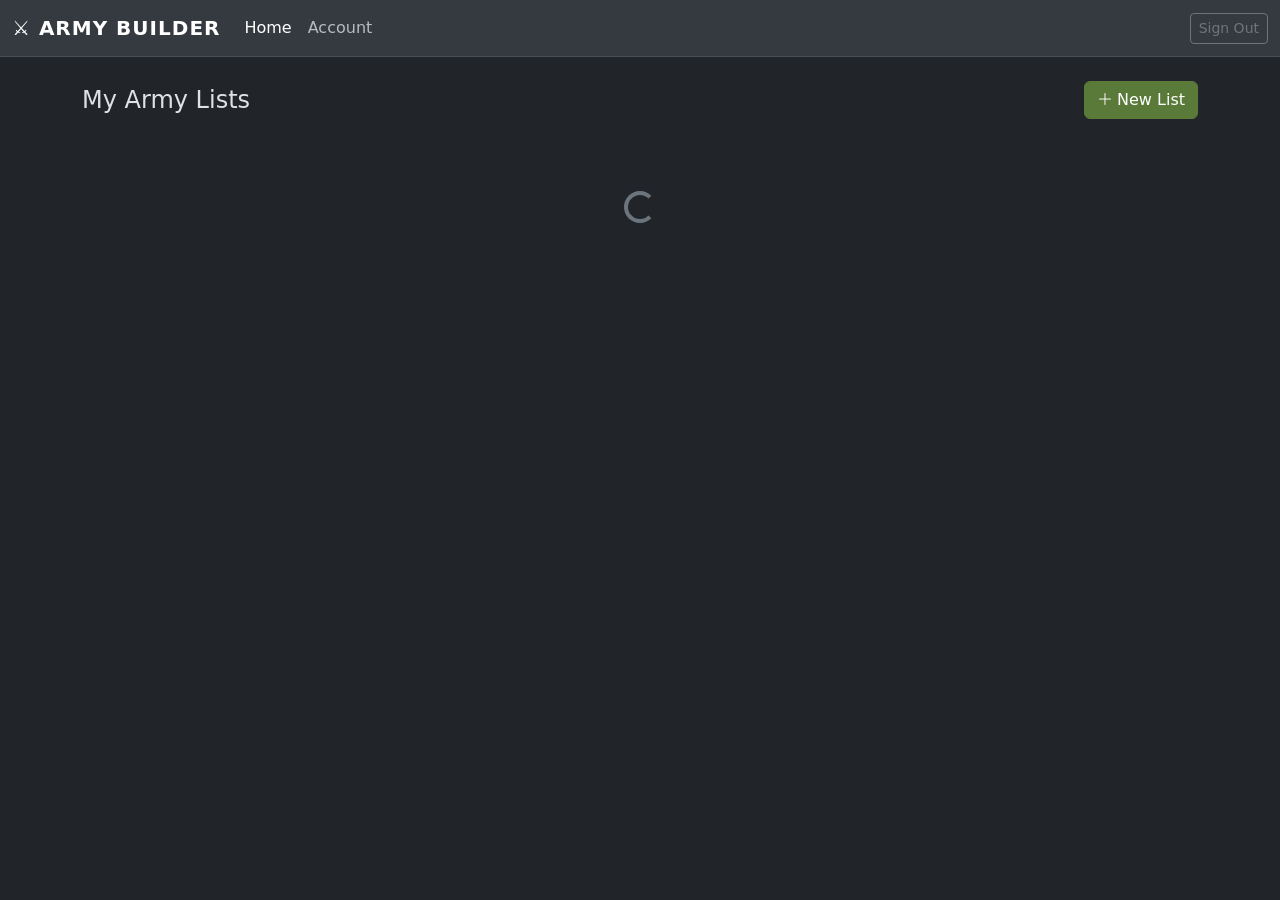
==== index.html @ ac0a49d4 "Base pages" ====
<!DOCTYPE html>
<html lang="en" data-bs-theme="dark">
<head>
  <meta charset="UTF-8">
  <meta name="viewport" content="width=device-width, initial-scale=1.0">
  <title>My Army Lists — Army Builder</title>
  <link rel="stylesheet" href="https://cdn.jsdelivr.net/npm/bootstrap@5.3.3/dist/css/bootstrap.min.css">
  <link rel="stylesheet" href="https://cdn.jsdelivr.net/npm/bootstrap-icons@1.11.3/font/bootstrap-icons.min.css">
  <link rel="stylesheet" href="css/styles.css">
</head>
<body>

  <nav class="navbar navbar-expand-lg bg-body-secondary border-bottom">
    <div class="container-fluid">
      <a class="navbar-brand" href="index.html">⚔️ Army Builder</a>
      <button class="navbar-toggler" type="button"
        data-bs-toggle="collapse" data-bs-target="#navMenu"
        aria-controls="navMenu" aria-expanded="false" aria-label="Toggle navigation">
        <span class="navbar-toggler-icon"></span>
      </button>
      <div class="collapse navbar-collapse" id="navMenu">
        <ul class="navbar-nav me-auto">
          <li class="nav-item">
            <a class="nav-link active" aria-current="page" href="index.html">Home</a>
          </li>
          <li class="nav-item">
            <a class="nav-link" href="account.html">Account</a>
          </li>
        </ul>
        <div class="d-flex align-items-center gap-2">
          <span class="text-secondary small" id="nav-user"></span>
          <button class="btn btn-sm btn-outline-secondary" id="btn-logout">Sign Out</button>
        </div>
      </div>
    </div>
  </nav>

  <main class="container py-4">

    <div class="d-flex align-items-center justify-content-between mb-4">
      <h2 class="h4 mb-0">My Army Lists</h2>
      <button class="btn btn-accent" id="btn-new-list">
        <i class="bi bi-plus-lg me-1"></i>New List
      </button>
    </div>

    <!-- Loading spinner -->
    <div id="lists-loading" class="text-center py-5">
      <div class="spinner-border text-secondary" role="status">
        <span class="visually-hidden">Loading…</span>
      </div>
    </div>

    <!-- Empty state -->
    <div id="lists-empty" class="d-none text-center py-5 text-secondary">
      <i class="bi bi-shield display-3 d-block mb-3 opacity-25"></i>
      <p class="mb-0 fw-semibold">No army lists yet.</p>
      <p class="small">Click <strong>New List</strong> to get started.</p>
    </div>

    <!-- Army list table -->
    <div id="lists-table" class="d-none">
      <table class="table table-hover align-middle">
        <thead class="table-dark">
          <tr>
            <th>Name</th>
            <th>Last Edited</th>
            <th>Units</th>
            <th>Cost</th>
            <th class="text-end">Actions</th>
          </tr>
        </thead>
        <tbody id="lists-tbody"></tbody>
      </table>
    </div>

  </main>

  <div id="toast-container" class="toast-container position-fixed bottom-0 end-0 p-3"></div>

  <script src="https://cdn.jsdelivr.net/npm/bootstrap@5.3.3/dist/js/bootstrap.bundle.min.js"></script>
  <script type="module" src="js/home.js"></script>
</body>
</html>
---- css/styles.css ----
/* ── Custom theme variables ──────────────────────────────────────────────────── */
:root {
  --wg-accent:        #5a7a3a;
  --wg-accent-hover:  #6a9045;
  --wg-bg-panel:      #1a1a1a;
  --wg-sidebar-width: 280px;
}

/* ── Global ───────────────────────────────────────────────────────────────────  */
body {
  min-height: 100vh;
}

/* ── Navbar ───────────────────────────────────────────────────────────────────  */
.navbar-brand {
  font-weight: 700;
  letter-spacing: 1px;
  text-transform: uppercase;
}

/* ── Accent colour helpers ────────────────────────────────────────────────────  */
.btn-accent {
  background-color: var(--wg-accent);
  border-color:     var(--wg-accent);
  color: #fff;
}
.btn-accent:hover,
.btn-accent:focus {
  background-color: var(--wg-accent-hover);
  border-color:     var(--wg-accent-hover);
  color: #fff;
}
.bg-accent {
  background-color: var(--wg-accent) !important;
}

/* ── Home page — army list table ────────────────────────────────────────────── */
.list-row {
  cursor: pointer;
  transition: background-color 0.15s;
}

/* ── Auth page ────────────────────────────────────────────────────────────────  */
.auth-card {
  max-width: 420px;
  margin: 4rem auto;
}

/* ── Builder page ── full-height three-column layout ────────────────────────── */
body.builder-page {
  height: 100vh;
  overflow: hidden;
  display: flex;
  flex-direction: column;
}

.builder-wrapper {
  flex: 1 1 0;
  min-height: 0;
  display: flex;
  overflow: hidden;
}

.builder-sidebar-left,
.builder-sidebar-right {
  width: var(--wg-sidebar-width);
  min-width: var(--wg-sidebar-width);
  max-width: var(--wg-sidebar-width);
  overflow-y: auto;
  background-color: var(--wg-bg-panel);
}

.builder-sidebar-left  { border-right: 1px solid rgba(255, 255, 255, 0.1); }
.builder-sidebar-right { border-left:  1px solid rgba(255, 255, 255, 0.1); }

.builder-main {
  flex: 1;
  min-width: 0;
  overflow-y: auto;
  padding: 1.25rem;
  display: flex;
  flex-direction: column;
}

/* ── Unit cards (left sidebar) ────────────────────────────────────────────────  */
.unit-card {
  cursor: pointer;
  transition: border-color 0.15s, background-color 0.15s;
}
.unit-card:hover {
  border-color: var(--wg-accent) !important;
}
.unit-card.selected {
  border-color: var(--wg-accent) !important;
  background-color: rgba(90, 122, 58, 0.15);
}

/* ── Unit stats grid (right sidebar) ─────────────────────────────────────────  */
.stat-grid {
  display: grid;
  grid-template-columns: 1fr 1fr;
  gap: 0.4rem;
}
.stat-item {
  background: rgba(255, 255, 255, 0.05);
  border-radius: 4px;
  padding: 0.3rem 0.5rem;
  font-size: 0.8rem;
}
.stat-label {
  display: block;
  text-transform: uppercase;
  font-size: 0.65rem;
  opacity: 0.6;
  margin-bottom: 1px;
}
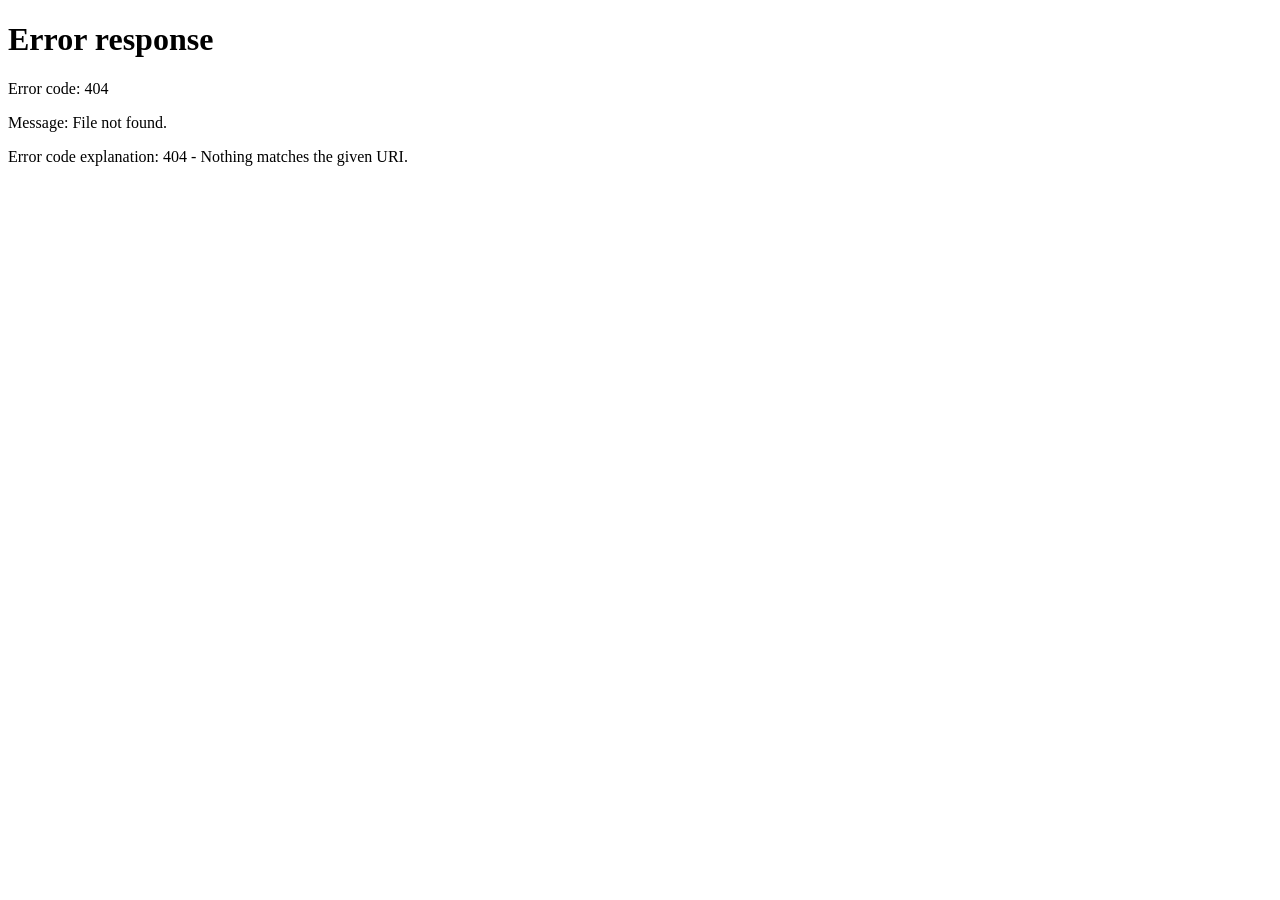
==== commit 760a0e68: "extension & List creation" ====
--- a/index.html
+++ b/index.html
@@ -1,84 +1,11 @@
 <!DOCTYPE html>
-<html lang="en" data-bs-theme="dark">
+<html lang="en">
 <head>
   <meta charset="UTF-8">
-  <meta name="viewport" content="width=device-width, initial-scale=1.0">
-  <title>My Army Lists — Army Builder</title>
-  <link rel="stylesheet" href="https://cdn.jsdelivr.net/npm/bootstrap@5.3.3/dist/css/bootstrap.min.css">
-  <link rel="stylesheet" href="https://cdn.jsdelivr.net/npm/bootstrap-icons@1.11.3/font/bootstrap-icons.min.css">
-  <link rel="stylesheet" href="css/styles.css">
+  <meta http-equiv="refresh" content="0; url=/home">
+  <title>Redirecting…</title>
 </head>
 <body>
-
-  <nav class="navbar navbar-expand-lg bg-body-secondary border-bottom">
-    <div class="container-fluid">
-      <a class="navbar-brand" href="index.html">⚔️ Army Builder</a>
-      <button class="navbar-toggler" type="button"
-        data-bs-toggle="collapse" data-bs-target="#navMenu"
-        aria-controls="navMenu" aria-expanded="false" aria-label="Toggle navigation">
-        <span class="navbar-toggler-icon"></span>
-      </button>
-      <div class="collapse navbar-collapse" id="navMenu">
-        <ul class="navbar-nav me-auto">
-          <li class="nav-item">
-            <a class="nav-link active" aria-current="page" href="index.html">Home</a>
-          </li>
-          <li class="nav-item">
-            <a class="nav-link" href="account.html">Account</a>
-          </li>
-        </ul>
-        <div class="d-flex align-items-center gap-2">
-          <span class="text-secondary small" id="nav-user"></span>
-          <button class="btn btn-sm btn-outline-secondary" id="btn-logout">Sign Out</button>
-        </div>
-      </div>
-    </div>
-  </nav>
-
-  <main class="container py-4">
-
-    <div class="d-flex align-items-center justify-content-between mb-4">
-      <h2 class="h4 mb-0">My Army Lists</h2>
-      <button class="btn btn-accent" id="btn-new-list">
-        <i class="bi bi-plus-lg me-1"></i>New List
-      </button>
-    </div>
-
-    <!-- Loading spinner -->
-    <div id="lists-loading" class="text-center py-5">
-      <div class="spinner-border text-secondary" role="status">
-        <span class="visually-hidden">Loading…</span>
-      </div>
-    </div>
-
-    <!-- Empty state -->
-    <div id="lists-empty" class="d-none text-center py-5 text-secondary">
-      <i class="bi bi-shield display-3 d-block mb-3 opacity-25"></i>
-      <p class="mb-0 fw-semibold">No army lists yet.</p>
-      <p class="small">Click <strong>New List</strong> to get started.</p>
-    </div>
-
-    <!-- Army list table -->
-    <div id="lists-table" class="d-none">
-      <table class="table table-hover align-middle">
-        <thead class="table-dark">
-          <tr>
-            <th>Name</th>
-            <th>Last Edited</th>
-            <th>Units</th>
-            <th>Cost</th>
-            <th class="text-end">Actions</th>
-          </tr>
-        </thead>
-        <tbody id="lists-tbody"></tbody>
-      </table>
-    </div>
-
-  </main>
-
-  <div id="toast-container" class="toast-container position-fixed bottom-0 end-0 p-3"></div>
-
-  <script src="https://cdn.jsdelivr.net/npm/bootstrap@5.3.3/dist/js/bootstrap.bundle.min.js"></script>
-  <script type="module" src="js/home.js"></script>
+  <script>window.location.replace('/home');</script>
 </body>
 </html>
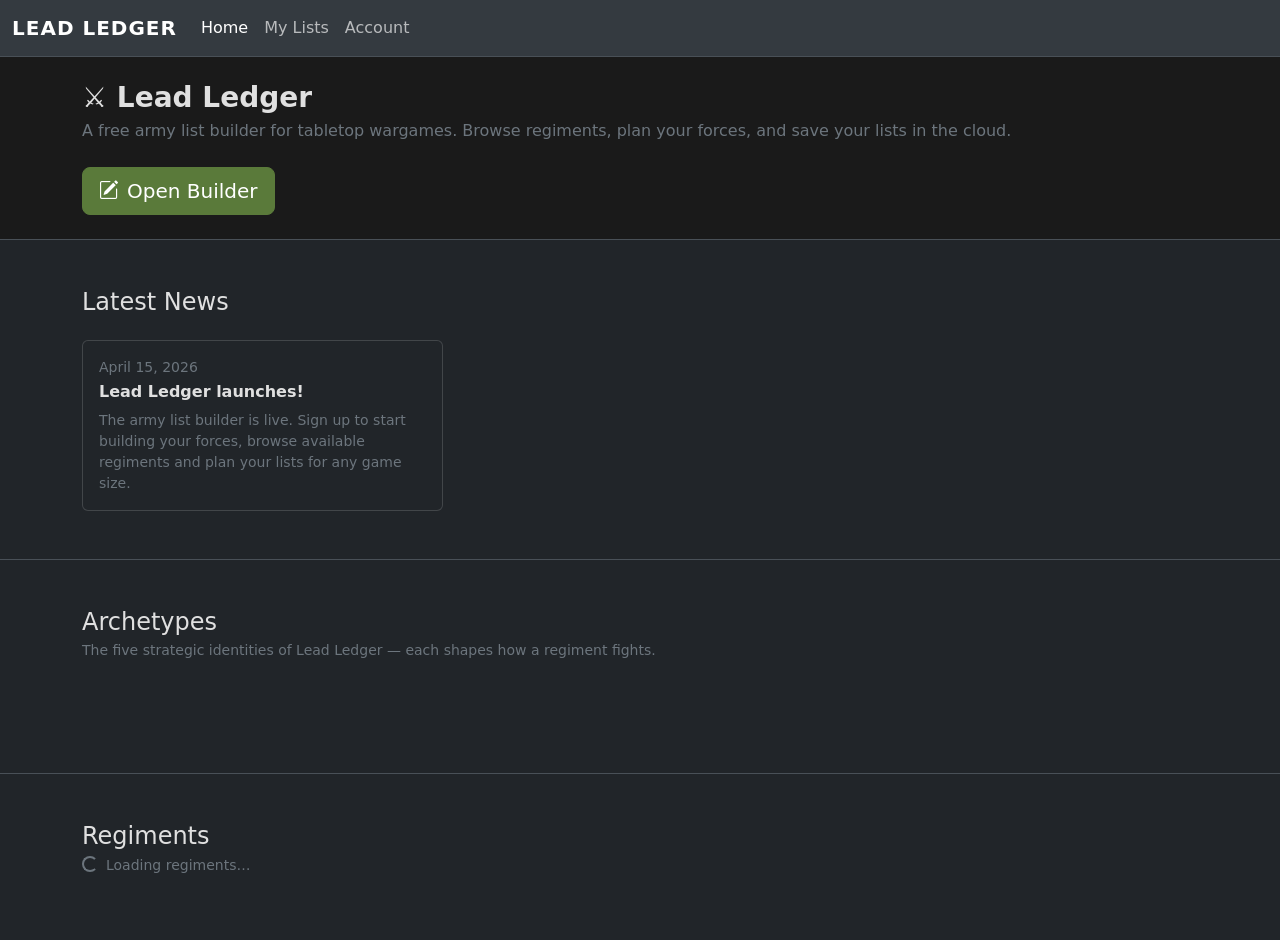
==== commit ae7ffcc4: "homepage prototype" ====
--- a/index.html
+++ b/index.html
@@ -1,11 +1,118 @@
 <!DOCTYPE html>
-<html lang="en">
+<html lang="en" data-bs-theme="dark">
 <head>
   <meta charset="UTF-8">
-  <meta http-equiv="refresh" content="0; url=/home">
-  <title>Redirecting…</title>
+  <meta name="viewport" content="width=device-width, initial-scale=1.0">
+  <title>Lead Ledger</title>
+  <link rel="stylesheet" href="https://cdn.jsdelivr.net/npm/bootstrap@5.3.3/dist/css/bootstrap.min.css">
+  <link rel="stylesheet" href="https://cdn.jsdelivr.net/npm/bootstrap-icons@1.11.3/font/bootstrap-icons.min.css">
+  <link rel="stylesheet" href="css/styles.css">
 </head>
 <body>
-  <script>window.location.replace('/home');</script>
+
+  <nav class="navbar navbar-expand-lg bg-body-secondary border-bottom">
+    <div class="container-fluid">
+      <a class="navbar-brand" href="/">Lead Ledger</a>
+      <button class="navbar-toggler" type="button"
+        data-bs-toggle="collapse" data-bs-target="#navMenu"
+        aria-controls="navMenu" aria-expanded="false" aria-label="Toggle navigation">
+        <span class="navbar-toggler-icon"></span>
+      </button>
+      <div class="collapse navbar-collapse" id="navMenu">
+        <ul class="navbar-nav me-auto">
+          <li class="nav-item">
+            <a class="nav-link active" aria-current="page" href="/">Home</a>
+          </li>
+          <li class="nav-item">
+            <a class="nav-link" href="/home">My Lists</a>
+          </li>
+          <li class="nav-item">
+            <a class="nav-link" href="/account">Account</a>
+          </li>
+        </ul>
+        <div class="d-flex align-items-center gap-2" id="nav-auth-area">
+          <!-- populated by landing.js -->
+        </div>
+      </div>
+    </div>
+  </nav>
+
+  <!-- ── Hero ─────────────────────────────────────────────────────────────── -->
+  <section class="py-4 border-bottom" style="background: var(--wg-bg-panel)">
+    <div class="container">
+      <div class="d-flex align-items-center justify-content-between gap-4 flex-wrap">
+        <div>
+          <h1 class="h3 fw-bold mb-1">⚔️ Lead Ledger</h1>
+          <!-- Edit the description below -->
+          <p class="text-secondary mb-0">
+            A free army list builder for tabletop wargames. Browse regiments,
+            plan your forces, and save your lists in the cloud.
+          </p>
+        </div>
+        <a href="/home" class="btn btn-accent btn-lg flex-shrink-0">
+          <i class="bi bi-pencil-square me-2"></i>Open Builder
+        </a>
+      </div>
+    </div>
+  </section>
+
+  <!-- ── News ─────────────────────────────────────────────────────────────── -->
+  <section class="py-5 border-bottom">
+    <div class="container">
+      <h2 class="h4 mb-4">Latest News</h2>
+      <div class="row g-3" id="news-list">
+
+        <!-- Add news cards here by copying this block -->
+        <div class="col-md-6 col-lg-4">
+          <div class="card h-100">
+            <div class="card-body">
+              <p class="text-secondary small mb-1">April 15, 2026</p>
+              <h5 class="card-title h6 fw-semibold">Lead Ledger launches!</h5>
+              <p class="card-text text-secondary small">
+                The army list builder is live. Sign up to start building your forces,
+                browse available regiments and plan your lists for any game size.
+              </p>
+            </div>
+          </div>
+        </div>
+
+      </div>
+    </div>
+  </section>
+
+  <!-- ── Archetypes ─────────────────────────────────────────────────────────── -->
+  <section class="border-bottom pb-5">
+    <div class="container pt-5 pb-3">
+      <h2 class="h4 mb-1">Archetypes</h2>
+      <p class="text-secondary small mb-0">The five strategic identities of Lead Ledger — each shapes how a regiment fights.</p>
+    </div>
+    <!-- Full-width dark tab bar — populated by landing.js -->
+    <div class="lp-archetype-bar" id="archetype-tabs"></div>
+    <div class="container">
+      <div class="lp-panel" id="archetype-panel"></div>
+    </div>
+  </section>
+
+  <!-- ── Regiments ─────────────────────────────────────────────────────────── -->
+  <section class="pb-5">
+    <div class="container pt-5 pb-3">
+      <h2 class="h4 mb-1">Regiments</h2>
+      <div id="regiments-loading" class="text-secondary small">
+        <span class="spinner-border spinner-border-sm me-2"></span>Loading regiments…
+      </div>
+    </div>
+    <div id="regiments-content" class="d-none">
+      <!-- Full-width dark tab bar — populated by landing.js -->
+      <div class="lp-section-tabs" id="regiment-tabs"></div>
+      <div class="container">
+        <div class="lp-panel" id="regiment-panel"></div>
+      </div>
+    </div>
+  </section>
+
+  <div id="toast-container" class="toast-container position-fixed bottom-0 end-0 p-3"></div>
+
+  <script src="https://cdn.jsdelivr.net/npm/bootstrap@5.3.3/dist/js/bootstrap.bundle.min.js"></script>
+  <script type="module" src="js/landing.js"></script>
 </body>
 </html>
--- a/css/styles.css
+++ b/css/styles.css
@@ -0,0 +1,349 @@
+/* ── Custom theme variables ──────────────────────────────────────────────────── */
+:root {
+  --wg-accent:        #5a7a3a;
+  --wg-accent-hover:  #6a9045;
+  --wg-bg-panel:      #1a1a1a;
+  --wg-sidebar-width: 280px;
+  --wg-sidebar-right-width: 560px;
+}
+
+/* ── Global ───────────────────────────────────────────────────────────────────  */
+body {
+  min-height: 100vh;
+}
+:root {
+  --bs-body-color: #e0e0e0;       /* main text */
+  --bs-secondary-color: #9a9a9a;  /* muted/secondary text */
+}
+
+/* ── Navbar ───────────────────────────────────────────────────────────────────  */
+.navbar-brand {
+  font-weight: 700;
+  letter-spacing: 1px;
+  text-transform: uppercase;
+}
+
+/* ── Accent colour helpers ────────────────────────────────────────────────────  */
+.btn-accent {
+  background-color: var(--wg-accent);
+  border-color:     var(--wg-accent);
+  color: #fff;
+}
+.btn-accent:hover,
+.btn-accent:focus {
+  background-color: var(--wg-accent-hover);
+  border-color:     var(--wg-accent-hover);
+  color: #fff;
+}
+.bg-accent {
+  background-color: var(--wg-accent) !important;
+}
+
+/* ── Home page — army list table ────────────────────────────────────────────── */
+.list-row {
+  cursor: pointer;
+  transition: background-color 0.15s;
+}
+
+/* ── Auth page ────────────────────────────────────────────────────────────────  */
+.auth-card {
+  max-width: 420px;
+  margin: 4rem auto;
+}
+
+/* ── Builder page ── full-height three-column layout ────────────────────────── */
+body.builder-page {
+  height: 100vh;
+  overflow: hidden;
+  display: flex;
+  flex-direction: column;
+}
+
+.builder-wrapper {
+  flex: 1 1 0;
+  min-height: 0;
+  display: flex;
+  overflow: hidden;
+}
+
+.builder-sidebar-left {
+  width: var(--wg-sidebar-width);
+  min-width: var(--wg-sidebar-width);
+  max-width: var(--wg-sidebar-width);
+  overflow-y: auto;
+  background-color: var(--wg-bg-panel);
+}
+
+.builder-sidebar-right {
+  width: var(--wg-sidebar-right-width);
+  min-width: var(--wg-sidebar-right-width);
+  max-width: var(--wg-sidebar-right-width);
+  overflow-y: auto;
+  background-color: var(--wg-bg-panel);
+}
+
+.builder-sidebar-left  { border-left: 1px solid rgba(255, 255, 255, 0.1); }
+.builder-sidebar-right { border-right:  1px solid rgba(255, 255, 255, 0.1); }
+
+.builder-main {
+  flex: 1;
+  min-width: 0;
+  overflow-y: auto;
+  padding: 1.25rem;
+  display: flex;
+  flex-direction: column;
+}
+
+/* ── Landing page tab-panel (Archetypes + Regiments) ─────────────────────────── */
+
+/* Full-width dark archetype bar */
+.lp-archetype-bar {
+  display: flex;
+  width: 100%;
+  overflow-x: auto;
+  background-color: color-mix(in srgb, var(--wg-bg-panel) 60%, black 40%);
+  scrollbar-width: none;
+}
+.lp-archetype-bar::-webkit-scrollbar { display: none; }
+
+.lp-archetype-bar .lp-tab-btn {
+  flex: 1 1 0;
+  min-width: 100px;
+  padding: 1rem 0.5rem;
+  text-align: center;
+  background: transparent;
+  border: none;
+  border-bottom: 3px solid transparent;
+  color: var(--bs-secondary-color);
+  cursor: pointer;
+  font-size: 0.85rem;
+  white-space: nowrap;
+  transition: color 0.15s, background-color 0.15s, border-color 0.15s;
+}
+.lp-archetype-bar .lp-tab-btn:hover {
+  color: var(--bs-body-color);
+  background-color: rgba(255,255,255,0.04);
+}
+.lp-archetype-bar .lp-tab-btn.active {
+  color: var(--bs-body-color);
+  font-weight: 600;
+  border-bottom-color: var(--wg-accent);
+  background-color: rgba(255,255,255,0.06);
+}
+
+/* Generic tabs (Regiments etc.) */
+.lp-section-tabs {
+  display: flex;
+  width: 100%;
+  overflow-x: auto;
+  background-color: color-mix(in srgb, var(--wg-bg-panel) 60%, black 40%);
+  scrollbar-width: none;
+}
+.lp-section-tabs::-webkit-scrollbar { display: none; }
+
+.lp-section-tabs .lp-tab-btn {
+  flex: 1 1 0;
+  min-width: 100px;
+  padding: 1rem 0.5rem;
+  text-align: center;
+  background: transparent;
+  border: none;
+  border-bottom: 3px solid transparent;
+  color: var(--bs-secondary-color);
+  cursor: pointer;
+  font-size: 0.85rem;
+  white-space: nowrap;
+  transition: color 0.15s, background-color 0.15s, border-color 0.15s;
+}
+.lp-section-tabs .lp-tab-btn:hover {
+  color: var(--bs-body-color);
+  background-color: rgba(255,255,255,0.04);
+}
+.lp-section-tabs .lp-tab-btn.active {
+  color: var(--bs-body-color);
+  font-weight: 600;
+  border-bottom-color: var(--wg-accent);
+  background-color: rgba(255,255,255,0.06);
+}
+
+.lp-panel {
+  padding: 2rem 0 1rem;
+}
+.lp-panel-icon   { font-size: 2.5rem; margin-bottom: 0.5rem; }
+.lp-panel-title  { font-size: 1.4rem; font-weight: 700; margin-bottom: 0.2rem; }
+.lp-panel-subtext { font-size: 0.9rem; color: var(--bs-secondary-color); font-style: italic; margin-bottom: 0.75rem; }
+.lp-panel-desc   { max-width: 640px; color: var(--bs-secondary-color); line-height: 1.6; }
+
+.lp-archetype-img {
+  width: 100%;
+  max-width: 320px;
+  border-radius: 0.5rem;
+  object-fit: cover;
+  opacity: 0.9;
+}
+.lp-archetype-img-placeholder {
+  width: 280px;
+  height: 200px;
+  border: 2px dashed rgba(255,255,255,0.15);
+  border-radius: 0.5rem;
+  display: flex;
+  align-items: center;
+  justify-content: center;
+  color: var(--bs-secondary-color);
+  font-size: 0.8rem;
+  flex-shrink: 0;
+}
+
+/* ── Unit cards (left sidebar) ────────────────────────────────────────────────  */
+.unit-card {
+  cursor: pointer;
+  transition: border-color 0.15s, background-color 0.15s;
+}
+.unit-card:hover {
+  border-color: var(--wg-accent) !important;
+}
+.unit-card.selected {
+  border-color: var(--wg-accent) !important;
+  background-color: rgba(90, 122, 58, 0.15);
+}
+
+/* ── Commands (center panel) ──────────────────────────────────────────────────  */
+.command-group-header {
+  padding: 0.35rem 0.75rem;
+  font-size: 0.65rem;
+  text-transform: uppercase;
+  letter-spacing: 0.06em;
+  color: var(--bs-secondary-color);
+  background: rgba(255,255,255,0.04);
+  border-bottom: 1px solid rgba(255,255,255,0.07);
+}
+.command-row {
+  display: flex;
+  align-items: center;
+  justify-content: space-between;
+  padding: 0.45rem 0.75rem;
+  cursor: pointer;
+  border-bottom: 1px solid rgba(255,255,255,0.05);
+  transition: background-color 0.12s;
+  font-size: 0.85rem;
+}
+.command-row:last-child { border-bottom: none; }
+.command-row:hover { background-color: rgba(255,255,255,0.05); }
+.command-row.selected { background-color: rgba(90,122,58,0.18); }
+.command-row-name { font-weight: 500; }
+.command-row-cost { font-size: 0.7rem; }
+
+/* ── Command detail table (right sidebar) ────────────────────────────────────  */
+.command-detail-table th {
+  color: var(--bs-secondary-color);
+  font-weight: 600;
+  font-size: 0.75rem;
+  white-space: nowrap;
+  vertical-align: top;
+}
+.command-detail-table td {
+  font-size: 0.85rem;
+  line-height: 1.55;
+}
+
+/* ── Unit stats grid (right sidebar) ─────────────────────────────────────────  */
+.stat-grid {
+  display: grid;
+  grid-template-columns: 1fr 1fr;
+  gap: 0.4rem;
+}
+.stat-item {
+  background: rgba(255, 255, 255, 0.05);
+  border-radius: 4px;
+  padding: 0.3rem 0.5rem;
+  font-size: 0.8rem;
+}
+.stat-label {
+  display: block;
+  text-transform: uppercase;
+  font-size: 0.65rem;
+  opacity: 0.6;
+  margin-bottom: 1px;
+}
+
+/* ── MACH stat row ────────────────────────────────────────────────────────────  */
+.mach-row {
+  display: flex;
+  gap: 0.4rem;
+}
+.mach-cell {
+  flex: 1;
+  background: rgba(255, 255, 255, 0.05);
+  border-radius: 4px;
+  padding: 0.35rem 0.4rem;
+  text-align: center;
+}
+.mach-label {
+  display: block;
+  font-size: 0.6rem;
+  text-transform: uppercase;
+  letter-spacing: 0.04em;
+  opacity: 0.55;
+  margin-bottom: 2px;
+}
+.mach-value {
+  font-size: 0.9rem;
+  font-weight: 600;
+}
+
+/* ── Weapons table ────────────────────────────────────────────────────────────  */
+.weapons-table {
+  font-size: 0.72rem;
+}
+.weapons-table th,
+.weapons-table td {
+  padding: 0.2rem 0.35rem;
+  white-space: nowrap;
+}
+.weapons-table thead th {
+  font-size: 0.65rem;
+  text-transform: uppercase;
+  letter-spacing: 0.03em;
+  opacity: 0.7;
+}
+
+/* ── Detail panel section labels ─────────────────────────────────────────────  */
+.section-label {
+  font-size: 0.65rem;
+  text-transform: uppercase;
+  letter-spacing: 0.05em;
+  color: var(--bs-secondary-color);
+  font-weight: 700;
+}
+
+/* Description text — whiter than secondary but not full white */
+.detail-desc {
+  color: rgba(255, 255, 255, 0.78) !important;
+}
+
+/* ── Center list section headers ─────────────────────────────────────────────  */
+.list-section-header {
+  display: flex;
+  align-items: center;
+  justify-content: space-between;
+  font-size: 0.7rem;
+  text-transform: uppercase;
+  letter-spacing: 0.05em;
+  font-weight: 700;
+  color: var(--bs-secondary-color);
+  padding: 0.5rem 0.25rem 0.25rem;
+  margin-top: 0.5rem;
+  border-bottom: 1px solid rgba(255,255,255,0.08);
+  margin-bottom: 0.5rem;
+  cursor: pointer;
+  user-select: none;
+  transition: color 0.12s;
+}
+.list-section-header:hover { color: var(--bs-body-color); }
+.list-section-header:first-child { margin-top: 0; }
+
+.collapse-arrow {
+  font-size: 0.7rem;
+  transition: transform 0.18s;
+}
+.collapse-arrow.collapsed { transform: rotate(-90deg); }
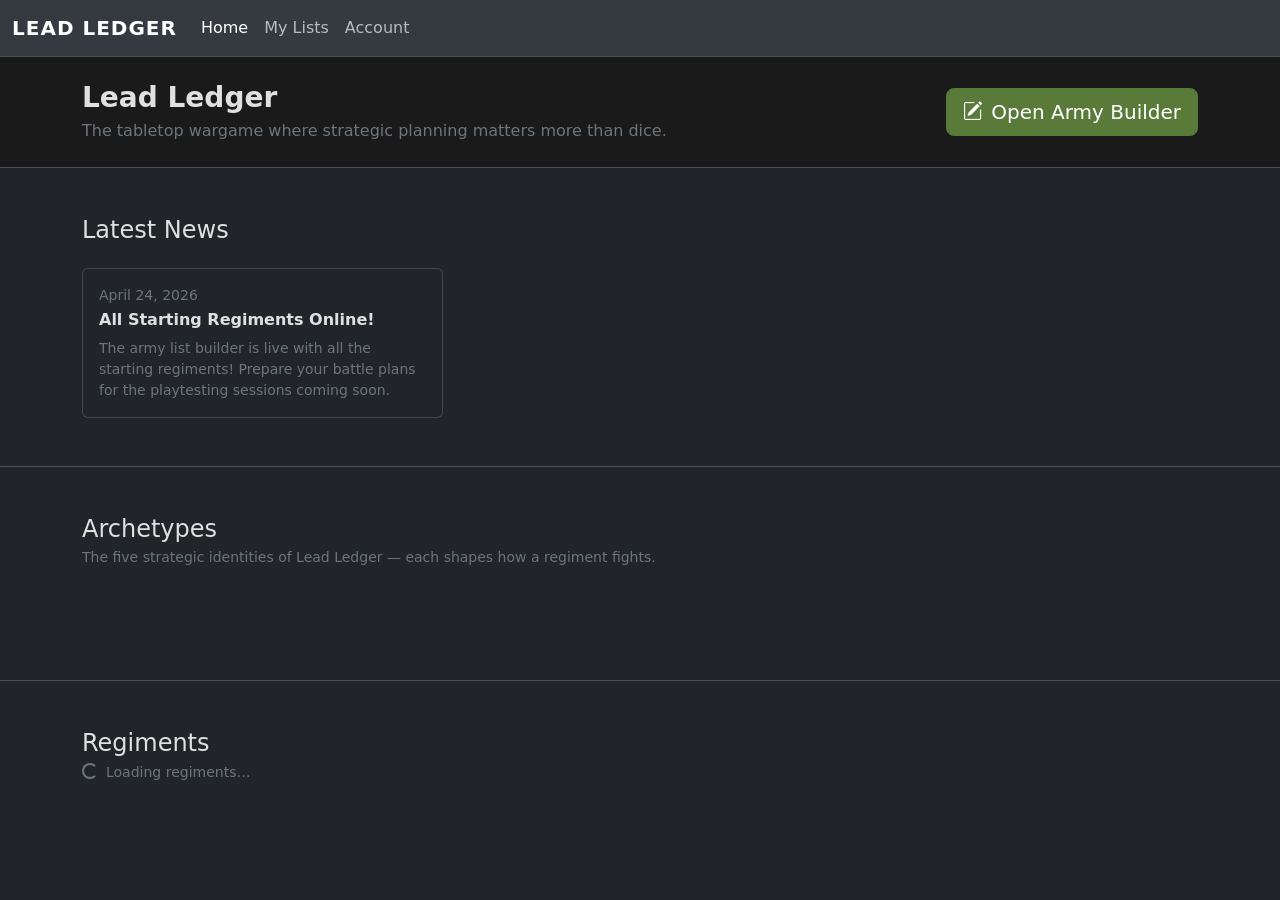
==== commit 544ee0ac: "finished homepage prototype! Co-authored-by: Copilot <copilot@github.com>" ====
--- a/index.html
+++ b/index.html
@@ -42,15 +42,14 @@
     <div class="container">
       <div class="d-flex align-items-center justify-content-between gap-4 flex-wrap">
         <div>
-          <h1 class="h3 fw-bold mb-1">⚔️ Lead Ledger</h1>
+          <h1 class="h3 fw-bold mb-1">Lead Ledger</h1>
           <!-- Edit the description below -->
           <p class="text-secondary mb-0">
-            A free army list builder for tabletop wargames. Browse regiments,
-            plan your forces, and save your lists in the cloud.
+            The tabletop wargame where strategic planning matters more than dice.
           </p>
         </div>
         <a href="/home" class="btn btn-accent btn-lg flex-shrink-0">
-          <i class="bi bi-pencil-square me-2"></i>Open Builder
+          <i class="bi bi-pencil-square me-2"></i>Open Army Builder
         </a>
       </div>
     </div>
@@ -66,11 +65,11 @@
         <div class="col-md-6 col-lg-4">
           <div class="card h-100">
             <div class="card-body">
-              <p class="text-secondary small mb-1">April 15, 2026</p>
-              <h5 class="card-title h6 fw-semibold">Lead Ledger launches!</h5>
+              <p class="text-secondary small mb-1">April 24, 2026</p>
+              <h5 class="card-title h6 fw-semibold">All Starting Regiments Online!</h5>
               <p class="card-text text-secondary small">
-                The army list builder is live. Sign up to start building your forces,
-                browse available regiments and plan your lists for any game size.
+                The army list builder is live with all the starting regiments!
+                Prepare your battle plans for the playtesting sessions coming soon.
               </p>
             </div>
           </div>
--- a/css/styles.css
+++ b/css/styles.css
@@ -110,6 +110,10 @@
   flex: 1 1 0;
   min-width: 100px;
   padding: 1rem 0.5rem;
+  display: flex;
+  flex-direction: column;
+  align-items: center;
+  gap: 0.35rem;
   text-align: center;
   background: transparent;
   border: none;
@@ -193,6 +197,20 @@
   font-size: 0.8rem;
   flex-shrink: 0;
 }
+.lp-archetype-tab-img {
+  width: 28px;
+  height: 28px;
+  border-radius: 50%;
+  object-fit: cover;
+  opacity: 0.85;
+}
+.lp-archetype-tab-placeholder {
+  width: 28px;
+  height: 28px;
+  border-radius: 50%;
+  background: rgba(255,255,255,0.08);
+  border: 1px dashed rgba(255,255,255,0.2);
+}
 
 /* ── Unit cards (left sidebar) ────────────────────────────────────────────────  */
 .unit-card {
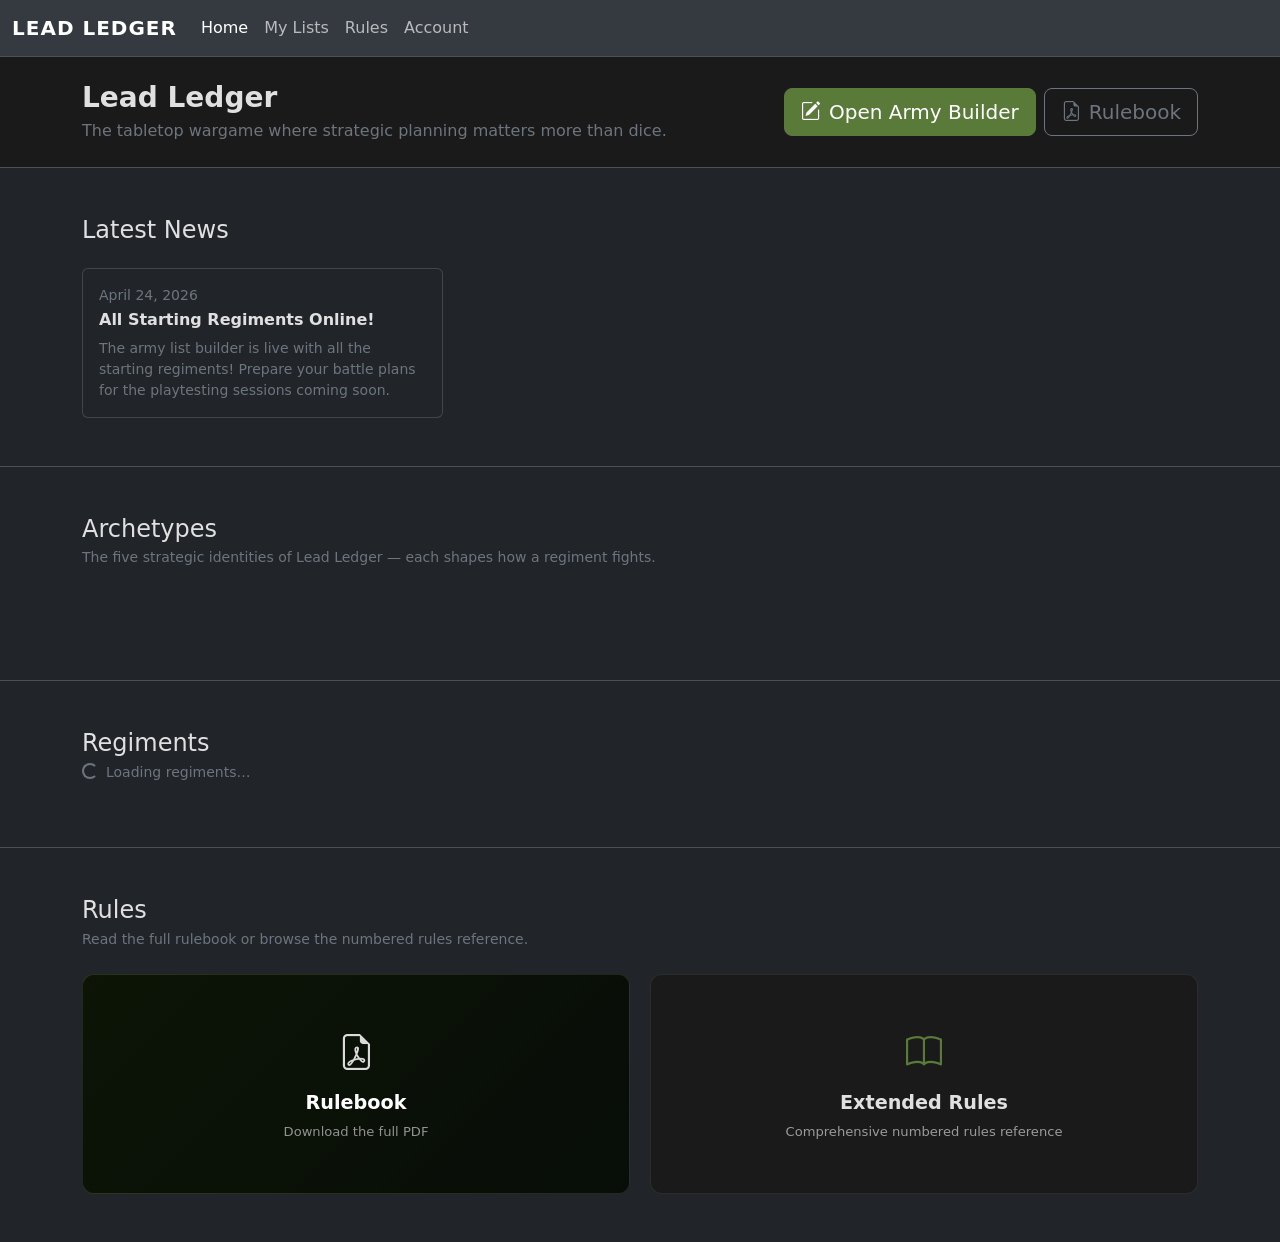
==== commit c43bc877: "rules draft" ====
--- a/index.html
+++ b/index.html
@@ -24,7 +24,10 @@
             <a class="nav-link active" aria-current="page" href="/">Home</a>
           </li>
           <li class="nav-item">
-            <a class="nav-link" href="/home">My Lists</a>
+            <a class="nav-link" href="/lists">My Lists</a>
+          </li>
+          <li class="nav-item">
+            <a class="nav-link" href="/rules/">Rules</a>
           </li>
           <li class="nav-item">
             <a class="nav-link" href="/account">Account</a>
@@ -48,9 +51,15 @@
             The tabletop wargame where strategic planning matters more than dice.
           </p>
         </div>
-        <a href="/home" class="btn btn-accent btn-lg flex-shrink-0">
-          <i class="bi bi-pencil-square me-2"></i>Open Army Builder
-        </a>
+        <div class="d-flex gap-2 flex-wrap flex-shrink-0">
+          <a href="/lists" class="btn btn-accent btn-lg">
+            <i class="bi bi-pencil-square me-2"></i>Open Army Builder
+          </a>
+          <a href="/rules/LeadLedger%20RuleBook.pdf" target="_blank" rel="noopener"
+             class="btn btn-outline-secondary btn-lg">
+            <i class="bi bi-file-earmark-pdf me-2"></i>Rulebook
+          </a>
+        </div>
       </div>
     </div>
   </section>
@@ -109,9 +118,44 @@
     </div>
   </section>
 
+  <!-- ── Rules ──────────────────────────────────────────────────────────────── -->
+  <section class="py-5 border-top">
+    <div class="container">
+      <h2 class="h4 mb-1">Rules</h2>
+      <p class="text-secondary small mb-4">Read the full rulebook or browse the numbered rules reference.</p>
+      <div class="rules-landing-grid">
+
+        <!-- PDF card — set a cover image by saving rules/cover.jpg
+             (screenshot of the PDF's first page). The image will appear
+             as a blurred, foggy background. Without it, a dark gradient shows. -->
+        <a href="/rules/LeadLedger%20RuleBook.pdf" target="_blank" rel="noopener"
+           class="rules-pdf-card">
+          <div class="rules-pdf-bg" style="background-image:url('/rules/cover.jpg')"></div>
+          <div class="rules-pdf-overlay"></div>
+          <div class="rules-card-content">
+            <i class="bi bi-file-earmark-pdf rules-card-icon"></i>
+            <div class="rules-card-title">Rulebook</div>
+            <div class="rules-card-sub">Download the full PDF</div>
+          </div>
+        </a>
+
+        <!-- Extended rules card -->
+        <a href="/rules/" class="rules-ext-card">
+          <div class="rules-card-content">
+            <i class="bi bi-book rules-card-icon"></i>
+            <div class="rules-card-title">Extended Rules</div>
+            <div class="rules-card-sub">Comprehensive numbered rules reference</div>
+          </div>
+        </a>
+
+      </div>
+    </div>
+  </section>
+
   <div id="toast-container" class="toast-container position-fixed bottom-0 end-0 p-3"></div>
 
   <script src="https://cdn.jsdelivr.net/npm/bootstrap@5.3.3/dist/js/bootstrap.bundle.min.js"></script>
+  <script type="module" src="js/tracker.js"></script>
   <script type="module" src="js/landing.js"></script>
 </body>
 </html>
--- a/css/styles.css
+++ b/css/styles.css
@@ -365,3 +365,203 @@
   transition: transform 0.18s;
 }
 .collapse-arrow.collapsed { transform: rotate(-90deg); }
+
+/* ── Landing page — Rules section ────────────────────────────────────────────── */
+.rules-landing-grid {
+  display: grid;
+  grid-template-columns: 1fr 1fr;
+  gap: 1.25rem;
+}
+@media (max-width: 767px) {
+  .rules-landing-grid { grid-template-columns: 1fr; }
+}
+
+/* Shared card content (icon + title + sub) */
+.rules-card-content {
+  position: relative;
+  z-index: 1;
+  text-align: center;
+  padding: 1rem;
+}
+.rules-card-icon {
+  font-size: 2.25rem;
+  display: block;
+  margin-bottom: 0.5rem;
+}
+.rules-card-title {
+  font-size: 1.2rem;
+  font-weight: 700;
+  margin-bottom: 0.25rem;
+}
+.rules-card-sub {
+  font-size: 0.82rem;
+}
+
+/* PDF card — foggy cover bg */
+.rules-pdf-card {
+  position: relative;
+  height: 220px;
+  border-radius: 0.75rem;
+  overflow: hidden;
+  display: flex;
+  align-items: center;
+  justify-content: center;
+  text-decoration: none;
+  color: #fff;
+  background: linear-gradient(135deg, #1a2a0a 0%, #0d150d 100%);
+  border: 1px solid rgba(255,255,255,0.07);
+  transition: transform 0.2s;
+}
+.rules-pdf-card:hover { transform: translateY(-2px); color: #fff; }
+
+/* Background layer: blurred cover image */
+.rules-pdf-bg {
+  position: absolute;
+  inset: -24px;
+  background-size: cover;
+  background-position: center top;
+  filter: blur(10px);
+  transform: scale(1.1);
+}
+/* Dark fog overlay */
+.rules-pdf-overlay {
+  position: absolute;
+  inset: 0;
+  background: rgba(5, 10, 5, 0.65);
+}
+.rules-pdf-card .rules-card-icon { color: rgba(255,255,255,0.85); }
+.rules-pdf-card .rules-card-sub  { color: rgba(255,255,255,0.55); }
+
+/* Extended rules card */
+.rules-ext-card {
+  height: 220px;
+  border-radius: 0.75rem;
+  display: flex;
+  align-items: center;
+  justify-content: center;
+  text-decoration: none;
+  color: var(--bs-body-color);
+  background: var(--wg-bg-panel);
+  border: 1px solid rgba(255,255,255,0.08);
+  transition: border-color 0.2s, transform 0.2s, background-color 0.2s;
+}
+.rules-ext-card:hover {
+  border-color: var(--wg-accent);
+  background: rgba(90,122,58,0.1);
+  color: var(--bs-body-color);
+  transform: translateY(-2px);
+}
+.rules-ext-card .rules-card-icon { color: var(--wg-accent); }
+.rules-ext-card .rules-card-sub  { color: var(--bs-secondary-color); }
+
+/* ── Extended rules page ─────────────────────────────────────────────────────── */
+.rules-page-wrapper {
+  display: flex;
+  align-items: flex-start;
+}
+
+/* Sticky sidebar */
+.rules-sidenav {
+  width: 220px;
+  flex-shrink: 0;
+  position: sticky;
+  top: 0;
+  height: 100vh;
+  overflow-y: auto;
+  padding: 1.25rem 0;
+  border-right: 1px solid rgba(255,255,255,0.1);
+  background: var(--wg-bg-panel);
+  scrollbar-width: thin;
+  scrollbar-color: rgba(255,255,255,0.12) transparent;
+}
+.rules-sidenav::-webkit-scrollbar { width: 4px; }
+.rules-sidenav::-webkit-scrollbar-track { background: transparent; }
+.rules-sidenav::-webkit-scrollbar-thumb { background: rgba(255,255,255,0.12); border-radius: 2px; }
+
+.rules-nav-label {
+  display: block;
+  padding: 0.75rem 1.25rem 0.25rem;
+  font-size: 0.65rem;
+  text-transform: uppercase;
+  letter-spacing: 0.07em;
+  color: var(--bs-secondary-color);
+  font-weight: 700;
+}
+.rules-nav-link {
+  display: block;
+  padding: 0.4rem 1.25rem;
+  font-size: 0.8rem;
+  color: var(--bs-secondary-color);
+  text-decoration: none;
+  border-right: 2px solid transparent;
+  transition: color 0.15s, background-color 0.15s, border-color 0.15s;
+}
+.rules-nav-link:hover {
+  color: var(--bs-body-color);
+  background: rgba(255,255,255,0.04);
+}
+.rules-nav-link.active {
+  color: var(--wg-accent);
+  font-weight: 600;
+  background: rgba(90,122,58,0.1);
+  border-right-color: var(--wg-accent);
+}
+
+/* Main rules content */
+.rules-content {
+  flex: 1;
+  padding: 2.5rem 3rem 5rem;
+  max-width: 820px;
+  line-height: 1.6;
+}
+
+/* Headings */
+.rules-section {
+  font-size: 1.35rem;
+  font-weight: 700;
+  margin-top: 3rem;
+  margin-bottom: 0.6rem;
+  padding-bottom: 0.4rem;
+  border-bottom: 2px solid var(--wg-accent);
+  color: var(--bs-body-color);
+  scroll-margin-top: 0.5rem;
+}
+.rules-section:first-child { margin-top: 0; }
+
+.rules-subsection {
+  font-size: 0.95rem;
+  font-weight: 600;
+  margin-top: 1.75rem;
+  margin-bottom: 0.35rem;
+  color: var(--bs-secondary-color);
+  text-transform: uppercase;
+  letter-spacing: 0.04em;
+  scroll-margin-top: 0.5rem;
+}
+
+/* Rules and subrules */
+.rules-rule,
+.rules-subrule {
+  font-size: 0.875rem;
+  line-height: 1.7;
+  margin-bottom: 0.1rem;
+  color: var(--bs-body-color);
+}
+.rules-subrule {
+  padding-left: 2.25rem;
+}
+
+/* Numeric ID prefix */
+.rules-id {
+  font-family: 'Courier New', Courier, monospace;
+  color: var(--wg-accent);
+  font-size: 0.75rem;
+  font-weight: 700;
+  margin-right: 0.65em;
+  display: inline-block;
+  min-width: 4.5em;
+  opacity: 0.9;
+}
+.rules-subrule .rules-id {
+  min-width: 5.5em;
+}
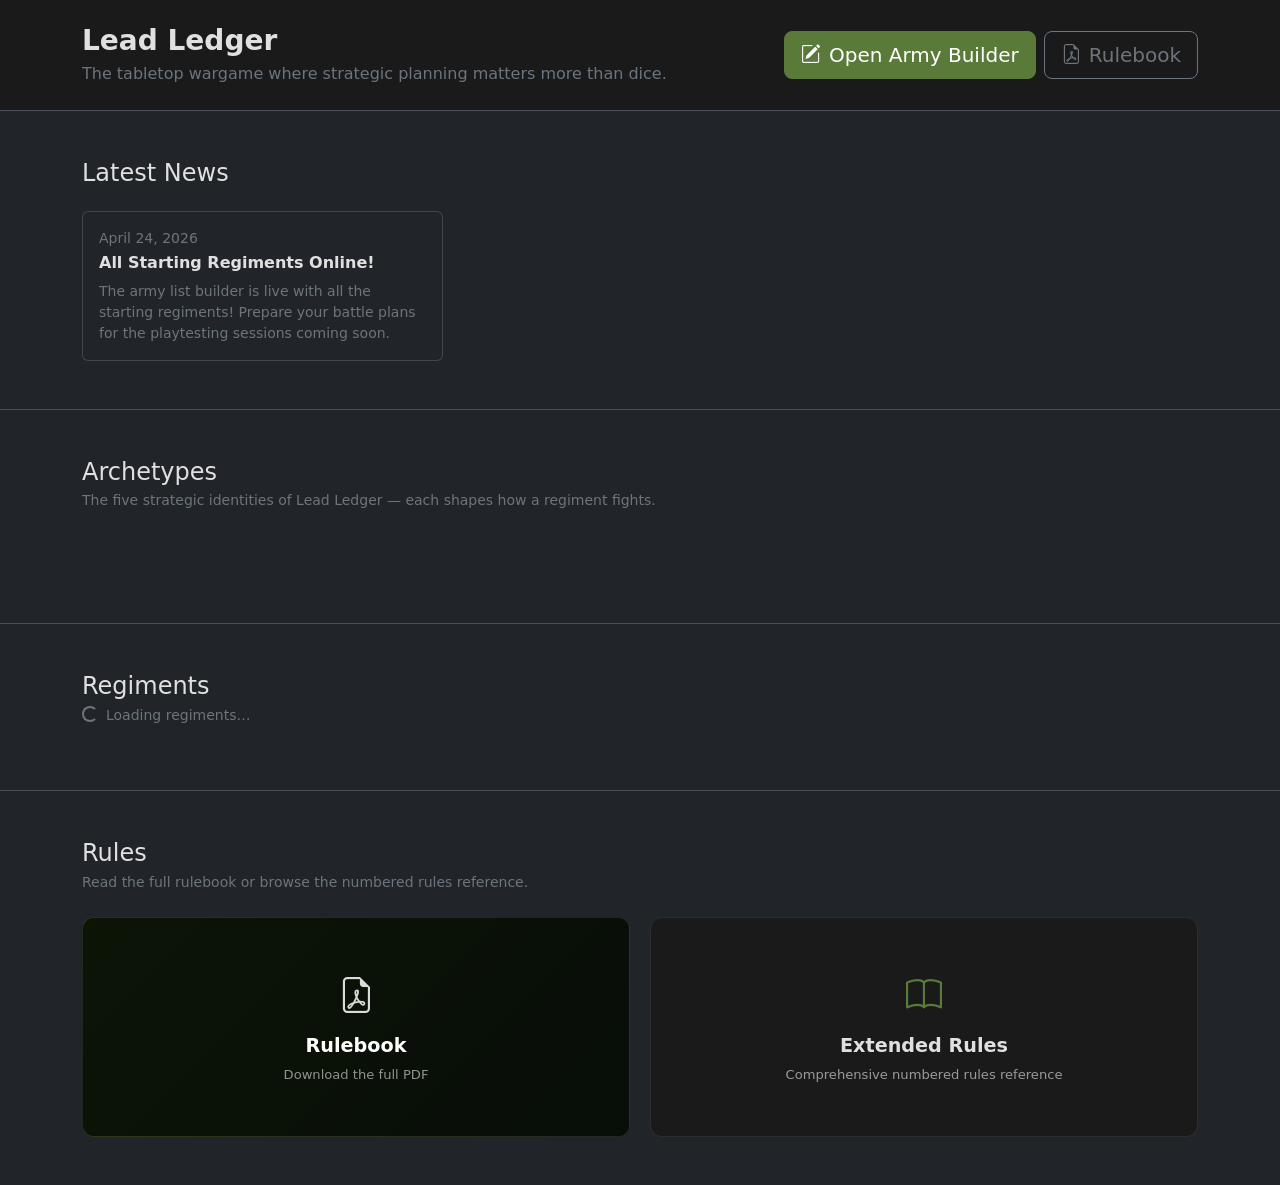
==== commit 966bf080: "nav bar fix" ====
--- a/index.html
+++ b/index.html
@@ -10,35 +10,7 @@
 </head>
 <body>
 
-  <nav class="navbar navbar-expand-lg bg-body-secondary border-bottom">
-    <div class="container-fluid">
-      <a class="navbar-brand" href="/">Lead Ledger</a>
-      <button class="navbar-toggler" type="button"
-        data-bs-toggle="collapse" data-bs-target="#navMenu"
-        aria-controls="navMenu" aria-expanded="false" aria-label="Toggle navigation">
-        <span class="navbar-toggler-icon"></span>
-      </button>
-      <div class="collapse navbar-collapse" id="navMenu">
-        <ul class="navbar-nav me-auto">
-          <li class="nav-item">
-            <a class="nav-link active" aria-current="page" href="/">Home</a>
-          </li>
-          <li class="nav-item">
-            <a class="nav-link" href="/lists">My Lists</a>
-          </li>
-          <li class="nav-item">
-            <a class="nav-link" href="/rules/">Rules</a>
-          </li>
-          <li class="nav-item">
-            <a class="nav-link" href="/account">Account</a>
-          </li>
-        </ul>
-        <div class="d-flex align-items-center gap-2" id="nav-auth-area">
-          <!-- populated by landing.js -->
-        </div>
-      </div>
-    </div>
-  </nav>
+  <!-- navbar injected by js/nav.js -->
 
   <!-- ── Hero ─────────────────────────────────────────────────────────────── -->
   <section class="py-4 border-bottom" style="background: var(--wg-bg-panel)">
